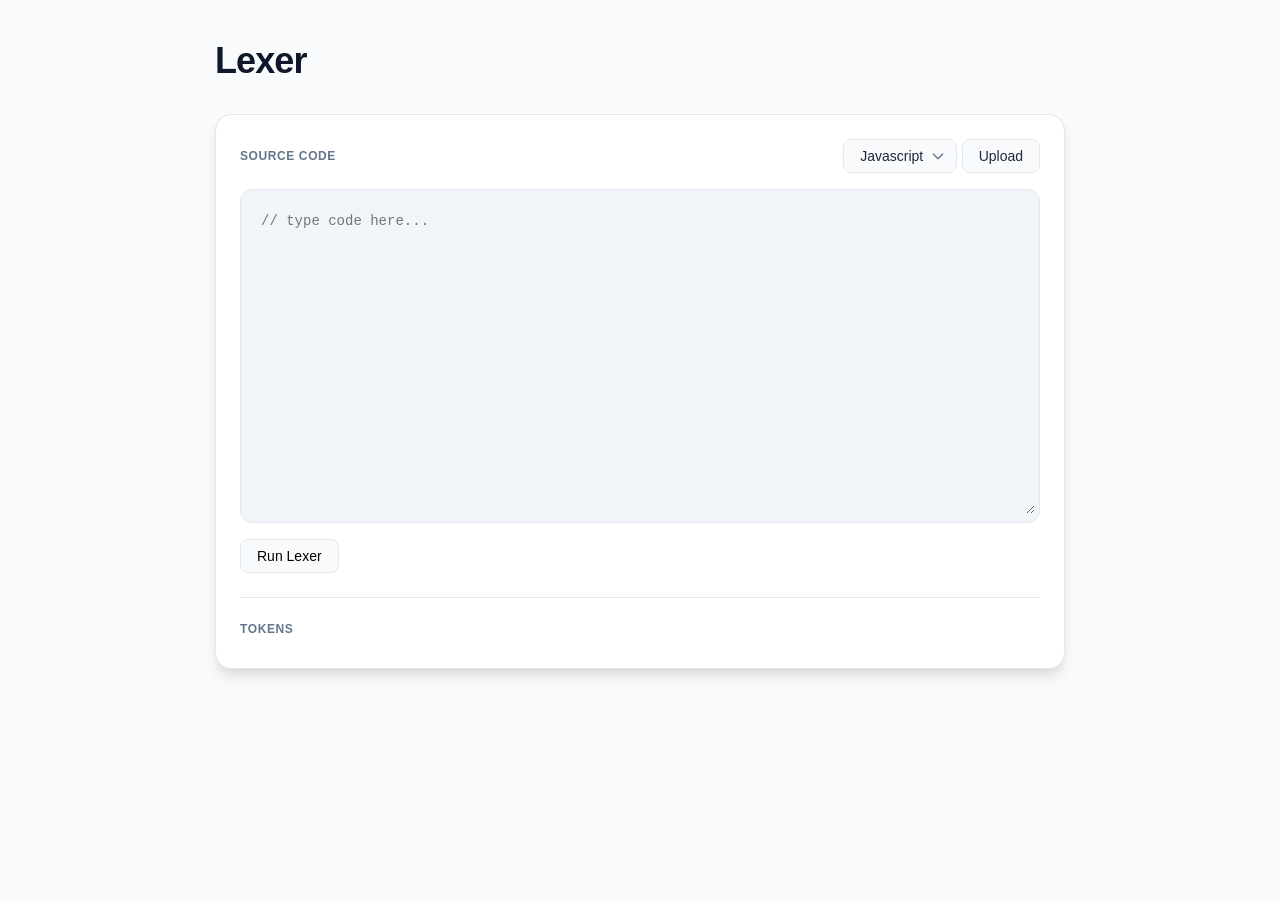
==== index.html @ 548baae5 "Add lexer app" ====
<!DOCTYPE html>
<html lang="en">
<head>
    <meta charset="UTF-8">
    <meta name="viewport" content="width=device-width, initial-scale=1.0">
    <title>Lexer</title>
    <link rel="stylesheet" href="style.css">
</head>
<body>
    <div class="wrapper">
        <header>
            <h1>Lexer</h1>
        </header>

        <div class="container">
            <div class="toolbar">
                <span class="section-title">Source Code</span>
                <div class="controls">
                    <select id="langSelect">
                    </select>
                    <input type="file" id="fileInput" hidden>
                    <label for="fileInput" class="upload-label">Upload</label>
                </div>
            </div>

            <div class="editor-wrapper">
                <textarea id="editor" class="editor" spellcheck="false" placeholder="// type code here..."></textarea>
            </div>

            <button id="runLexer">Run Lexer</button>

            <div id="lexer-output-container">
                <span class="section-title">Tokens</span>
                <div id="tokenOutput" class="token-grid"></div>
            </div>
        </div>
    </div>
    <script src="lexer.js"></script>
</body>
</html>
---- style.css ----
:root {
    --bg-page: #f8fafc;
    --bg-card: #ffffff;
    --text-main: #1e293b;
    --text-muted: #64748b;
    --accent: #2563eb;
    --accent-hover: #1d4ed8;
    --border: #e2e8f0;
    --editor-bg: #f1f5f9;

    --token-number: #098658;
    --token-operator: #000000;
    --token-paren: #af00db;
    --token-punct: #333333;
    --token-string: #a31515;
    --token-keyword: #0000ff;
    --token-identifier: #001080;
    --token-comparison: #795e26;
    --token-unknown: #ff0000;
    
    --badge-bg: #f3f3f3;
    --badge-border: #e1e1e1;
}

body {
    font-family: -apple-system, BlinkMacSystemFont, "Segoe UI", Roboto, sans-serif;
    background-color: var(--bg-page);
    color: var(--text-main);
    margin: 0;
    padding: 40px 20px;
    display: flex;
    justify-content: center;
}

.wrapper {
    max-width: 850px;
    width: 100%;
}

header {
    margin-bottom: 2rem;
    text-align: left;
}

header h1 {
    font-size: 2.25rem;
    font-weight: 800;
    margin: 0;
    letter-spacing: -0.025em;
    color: #0f172a;
}

header p {
    color: var(--text-muted);
    font-size: 1.1rem;
    margin-top: 0.5rem;
}

.container {
    background: var(--bg-card);
    border: 1px solid var(--border);
    border-radius: 16px;
    padding: 24px;
    box-shadow: 0 4px 6px -1px rgba(0, 0, 0, 0.05), 0 10px 15px -3px rgba(0, 0, 0, 0.1);
}

.toolbar {
    display: flex;
    justify-content: space-between;
    align-items: center;
    margin-bottom: 16px;
}

.section-title {
    font-size: 0.75rem;
    font-weight: 700;
    text-transform: uppercase;
    letter-spacing: 0.05em;
    color: var(--text-muted);
}

#langSelect {
    display: inline-flex;
    align-items: center;
    padding: 8px 32px 8px 16px;
    background-color: var(--bg-page);
    color: var(--text-main);
    border: 1px solid var(--border);
    border-radius: 8px;
    font-size: 0.875rem;
    font-weight: 500;
    cursor: pointer;
    transition: all 0.2s;
    outline: none;
    
    /* Remove default browser arrow */
    appearance: none;
    -webkit-appearance: none;
    -moz-appearance: none;

    /* Custom SVG Arrow */
    background-image: url("data:image/svg+xml,%3Csvg xmlns='http://www.w3.org/2000/svg' fill='none' viewBox='0 0 24 24' stroke='%2364748b'%3E%3Cpath stroke-linecap='round' stroke-linejoin='round' stroke-width='2' d='m19 9-7 7-7-7'/%3E%3C/svg%3E");
    background-repeat: no-repeat;
    background-position: right 10px center;
    background-size: 16px;
}

#langSelect:hover {
    background-color: var(--border);
    color: var(--accent);
}

#langSelect:focus {
    border-color: var(--accent);
    box-shadow: 0 0 0 2px rgba(37, 99, 235, 0.1);
}

#langSelect option {
    background-color: var(--bg-card);
    color: var(--text-main);
}

#fileInput { display: none; }
.upload-label {
    display: inline-flex;
    align-items: center;
    padding: 8px 16px;
    background-color: var(--bg-page);
    border: 1px solid var(--border);
    border-radius: 8px;
    font-size: 0.875rem;
    font-weight: 500;
    cursor: pointer;
    transition: all 0.2s;
}
.upload-label:hover {
    background-color: var(--border);
    color: var(--accent);
}

.editor-wrapper {
    overflow: hidden;
    background-color: var(--editor-bg);
    border: 1px solid var(--border);
    border-radius: 12px;
    padding: 4px;
    transition: border-color 0.2s;
    margin-bottom: 16px;
}

.editor-wrapper:focus-within {
    border-color: var(--accent);
    outline: 2px solid rgba(37, 99, 235, 0.1);
}

.editor {
    width: 100%;
    height: 320px;
    resize: vertical;
    background: transparent;
    border: none;
    padding: 16px;
    font-family: 'SFMono-Regular', Consolas, 'Liberation Mono', Menlo, monospace;
    font-size: 14px;
    line-height: 1.6;
    color: #334155;
    outline: none;
    box-sizing: border-box;
    caret-color: #334155;
    overflow-y: auto;
    white-space: pre-wrap;
    word-wrap: break-word;
}

button {
    display: inline-flex;
    align-items: center;
    padding: 8px 16px;
    background-color: var(--bg-page);
    border: 1px solid var(--border);
    border-radius: 8px;
    font-size: 0.875rem;
    font-weight: 500;
    cursor: pointer;
    transition: all 0.2s;
}

button:hover {
    background-color: var(--border);
    color: var(--accent);
}

#lexer-output-container {
    margin-top: 24px;
    padding-top: 24px;
    border-top: 1px solid var(--border);
    gap: 8px;
    display: flex;
    flex-direction: column;
}

.output-box {
    margin-top: 12px;
    font-size: 0.9rem;
    color: var(--text-muted);
    min-height: 50px;
}

.token-grid {
  display: flex;
  flex-wrap: wrap;
  gap: 8px;
}

.token-badge {
  background: var(--token-bg);
  padding: 5px 10px;
  border-radius: 4px;
  border: 1px solid #444;
  font-family: monospace;
  display: flex;
  flex-direction: column;
  min-width: 60px;
}

.token-type {
  font-size: 0.65rem;
  text-transform: uppercase;
  color: #888;
  margin-bottom: 2px;
}

[data-type="NUMBER"] .token-value { color: var(--token-number); font-weight: bold; }
[data-type="OPERATOR"] .token-value { color: var(--token-operator); }
[data-type="OPEN_PAREN"] .token-value, 
[data-type="CLOSE_PAREN"] .token-value { color: var(--token-paren); }
[data-type="SEMICOLON"] .token-value,
[data-type="DOT"] .token-value,
[data-type="COMMA"] .token-value,
[data-type="COLON"] .token-value { color: var(--token-punct); }
[data-type="STRING"] .token-value { color: var(--token-string); }
[data-type="KEYWORD"] .token-value { color: var(--token-keyword); font-weight: bold; }
[data-type="IDENTIFIER"] .token-value { color: var(--token-identifier); }
[data-type="COMPARISON"] .token-value { color: var(--token-comparison); }
[data-type="UNKNOWN"] .token-value { color: var(--token-unknown); background: #ffeeee; }
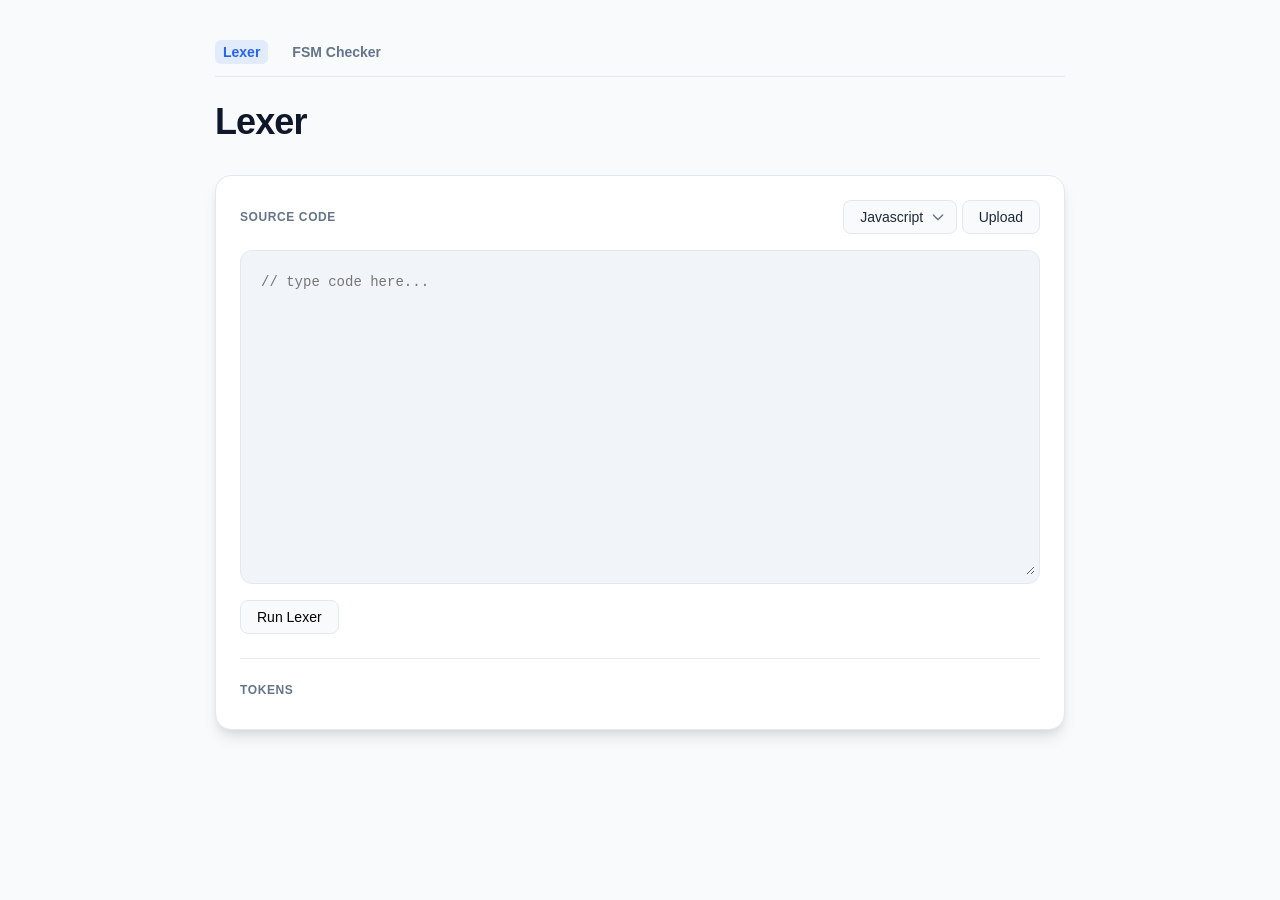
==== commit bcd86e16: "Add navbar" ====
--- a/index.html
+++ b/index.html
@@ -9,6 +9,10 @@
 <body>
     <div class="wrapper">
         <header>
+            <nav class="navbar">
+                <a href="#" class="nav-link active">Lexer</a>
+                <a href="Praktikum_2/P2.html" class="nav-link">FSM Checker</a>
+            </nav>
             <h1>Lexer</h1>
         </header>
 
@@ -37,4 +41,4 @@
     </div>
     <script src="lexer.js"></script>
 </body>
-</html>+</html>
--- a/style.css
+++ b/style.css
@@ -30,6 +30,34 @@
     padding: 40px 20px;
     display: flex;
     justify-content: center;
+}
+
+.navbar {
+    display: flex;
+    gap: 16px;
+    margin-bottom: 24px;
+    border-bottom: 1px solid var(--border);
+    padding-bottom: 12px;
+}
+
+.nav-link {
+    text-decoration: none;
+    font-size: 0.875rem;
+    font-weight: 600;
+    color: var(--text-muted);
+    transition: color 0.2s;
+    padding: 4px 8px;
+    border-radius: 6px;
+}
+
+.nav-link:hover {
+    color: var(--accent);
+    background-color: var(--bg-page);
+}
+
+.nav-link.active {
+    color: var(--accent);
+    background-color: rgba(37, 99, 235, 0.1);
 }
 
 .wrapper {
@@ -242,4 +270,4 @@
 [data-type="KEYWORD"] .token-value { color: var(--token-keyword); font-weight: bold; }
 [data-type="IDENTIFIER"] .token-value { color: var(--token-identifier); }
 [data-type="COMPARISON"] .token-value { color: var(--token-comparison); }
-[data-type="UNKNOWN"] .token-value { color: var(--token-unknown); background: #ffeeee; }+[data-type="UNKNOWN"] .token-value { color: var(--token-unknown); background: #ffeeee; }
